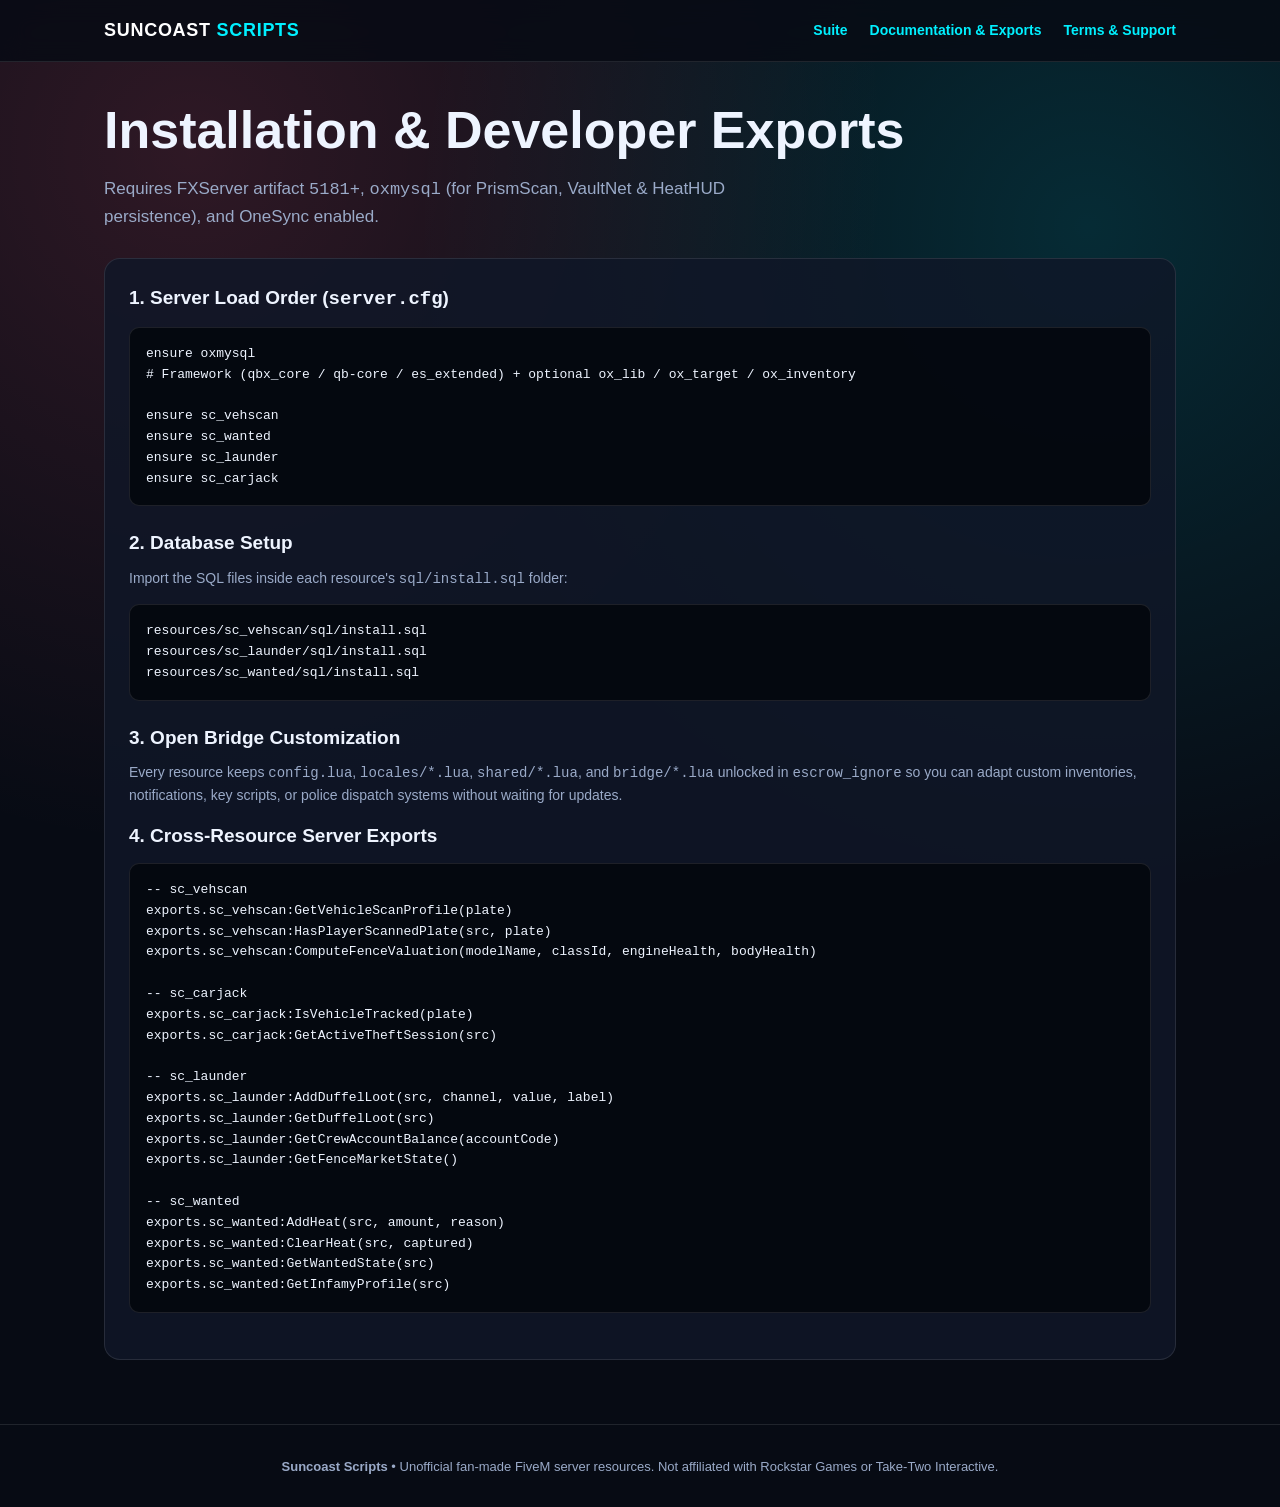
==== docs.html @ 856428ee "Suncoast Scripts static storefront" ====
<!doctype html>
<html lang="en">
<head>
  <meta charset="UTF-8" />
  <meta name="viewport" content="width=device-width, initial-scale=1.0" />
  <title>Documentation &amp; Exports — Suncoast Scripts</title>
  <link rel="stylesheet" href="./styles.css" />
</head>
<body>
  <header>
    <div class="container">
      <nav>
        <div class="brand">SUNCOAST <span>SCRIPTS</span></div>
        <div class="nav-links">
          <a href="./index.html">Suite</a>
          <a href="./docs.html">Documentation &amp; Exports</a>
          <a href="./terms.html">Terms &amp; Support</a>
        </div>
      </nav>
    </div>
  </header>

  <main class="container" style="padding-top:40px;">
    <h1>Installation &amp; Developer Exports</h1>
    <p class="subtitle" style="margin:10px 0 28px;">
      Requires FXServer artifact <code>5181+</code>, <code>oxmysql</code> (for PrismScan, VaultNet &amp; HeatHUD persistence), and OneSync enabled.
    </p>

    <div class="card">
      <h3>1. Server Load Order (<code>server.cfg</code>)</h3>
<pre>ensure oxmysql
# Framework (qbx_core / qb-core / es_extended) + optional ox_lib / ox_target / ox_inventory

ensure sc_vehscan
ensure sc_wanted
ensure sc_launder
ensure sc_carjack</pre>

      <h3>2. Database Setup</h3>
      <p>Import the SQL files inside each resource's <code>sql/install.sql</code> folder:</p>
<pre>resources/sc_vehscan/sql/install.sql
resources/sc_launder/sql/install.sql
resources/sc_wanted/sql/install.sql</pre>

      <h3>3. Open Bridge Customization</h3>
      <p>Every resource keeps <code>config.lua</code>, <code>locales/*.lua</code>, <code>shared/*.lua</code>, and <code>bridge/*.lua</code> unlocked in <code>escrow_ignore</code> so you can adapt custom inventories, notifications, key scripts, or police dispatch systems without waiting for updates.</p>

      <h3>4. Cross-Resource Server Exports</h3>
<pre>-- sc_vehscan
exports.sc_vehscan:GetVehicleScanProfile(plate)
exports.sc_vehscan:HasPlayerScannedPlate(src, plate)
exports.sc_vehscan:ComputeFenceValuation(modelName, classId, engineHealth, bodyHealth)

-- sc_carjack
exports.sc_carjack:IsVehicleTracked(plate)
exports.sc_carjack:GetActiveTheftSession(src)

-- sc_launder
exports.sc_launder:AddDuffelLoot(src, channel, value, label)
exports.sc_launder:GetDuffelLoot(src)
exports.sc_launder:GetCrewAccountBalance(accountCode)
exports.sc_launder:GetFenceMarketState()

-- sc_wanted
exports.sc_wanted:AddHeat(src, amount, reason)
exports.sc_wanted:ClearHeat(src, captured)
exports.sc_wanted:GetWantedState(src)
exports.sc_wanted:GetInfamyProfile(src)</pre>
    </div>
  </main>

  <footer>
    <div class="container">
      <p><strong>Suncoast Scripts</strong> &bull; Unofficial fan-made FiveM server resources. Not affiliated with Rockstar Games or Take-Two Interactive.</p>
    </div>
  </footer>
</body>
</html>
---- styles.css ----
:root {
  --bg: #070b14;
  --surface: rgba(16, 23, 40, 0.84);
  --border: rgba(255, 255, 255, 0.1);
  --cyan: #00f0ff;
  --coral: #ff5e7e;
  --emerald: #2ce8a2;
  --amber: #ffb84d;
  --text: #eef4ff;
  --muted: #9aaac8;
}

* { box-sizing: border-box; margin: 0; padding: 0; }
body {
  background: radial-gradient(circle at 15% 10%, rgba(255, 94, 126, 0.16), transparent 40%),
              radial-gradient(circle at 85% 15%, rgba(0, 240, 255, 0.14), transparent 40%),
              var(--bg);
  color: var(--text);
  font-family: 'Inter', -apple-system, BlinkMacSystemFont, 'Segoe UI', Roboto, sans-serif;
  line-height: 1.6;
}

a { color: var(--cyan); text-decoration: none; }
a:hover { text-decoration: underline; }

.container { max-width: 1120px; margin: 0 auto; padding: 0 24px; }

header {
  border-bottom: 1px solid var(--border);
  background: rgba(7, 11, 20, 0.86);
  backdrop-filter: blur(12px);
  position: sticky;
  top: 0;
  z-index: 20;
}

nav {
  display: flex;
  align-items: center;
  justify-content: space-between;
  padding: 16px 0;
}

.brand { font-weight: 800; font-size: 18px; letter-spacing: 0.04em; color: #fff; }
.brand span { color: var(--cyan); }
.nav-links { display: flex; gap: 22px; font-size: 14px; font-weight: 600; }

.hero { padding: 72px 0 48px; text-align: center; }
.badge {
  display: inline-block;
  padding: 5px 12px;
  border-radius: 999px;
  background: rgba(0, 240, 255, 0.12);
  border: 1px solid rgba(0, 240, 255, 0.35);
  color: var(--cyan);
  font-size: 12px;
  font-weight: 700;
  margin-bottom: 18px;
}

h1 { font-size: clamp(32px, 5vw, 52px); font-weight: 900; line-height: 1.1; margin-bottom: 16px; }
.subtitle { max-width: 720px; margin: 0 auto 28px; color: var(--muted); font-size: 17px; }

.cta-row { display: flex; justify-content: center; gap: 14px; flex-wrap: wrap; }
.btn {
  display: inline-block;
  padding: 12px 22px;
  border-radius: 10px;
  font-weight: 700;
  font-size: 14px;
  border: 1px solid var(--border);
  background: rgba(255, 255, 255, 0.05);
  color: #fff;
}
.btn-primary {
  background: linear-gradient(135deg, #00d2ff, #00f0ff);
  color: #06101a;
  border: none;
}

.grid { display: grid; grid-template-columns: repeat(auto-fit, minmax(260px, 1fr)); gap: 20px; margin: 36px 0; }
.card {
  background: var(--surface);
  border: 1px solid var(--border);
  border-radius: 16px;
  padding: 24px;
}
.card h3 { font-size: 19px; margin-bottom: 8px; }
.card p { color: var(--muted); font-size: 14px; margin-bottom: 14px; }
.price { font-size: 22px; font-weight: 800; color: var(--emerald); }

pre {
  background: rgba(4, 7, 14, 0.9);
  border: 1px solid var(--border);
  padding: 16px;
  border-radius: 10px;
  overflow-x: auto;
  font-size: 13px;
  margin: 12px 0 22px;
}

footer {
  border-top: 1px solid var(--border);
  margin-top: 64px;
  padding: 32px 0;
  color: var(--muted);
  font-size: 13px;
  text-align: center;
}
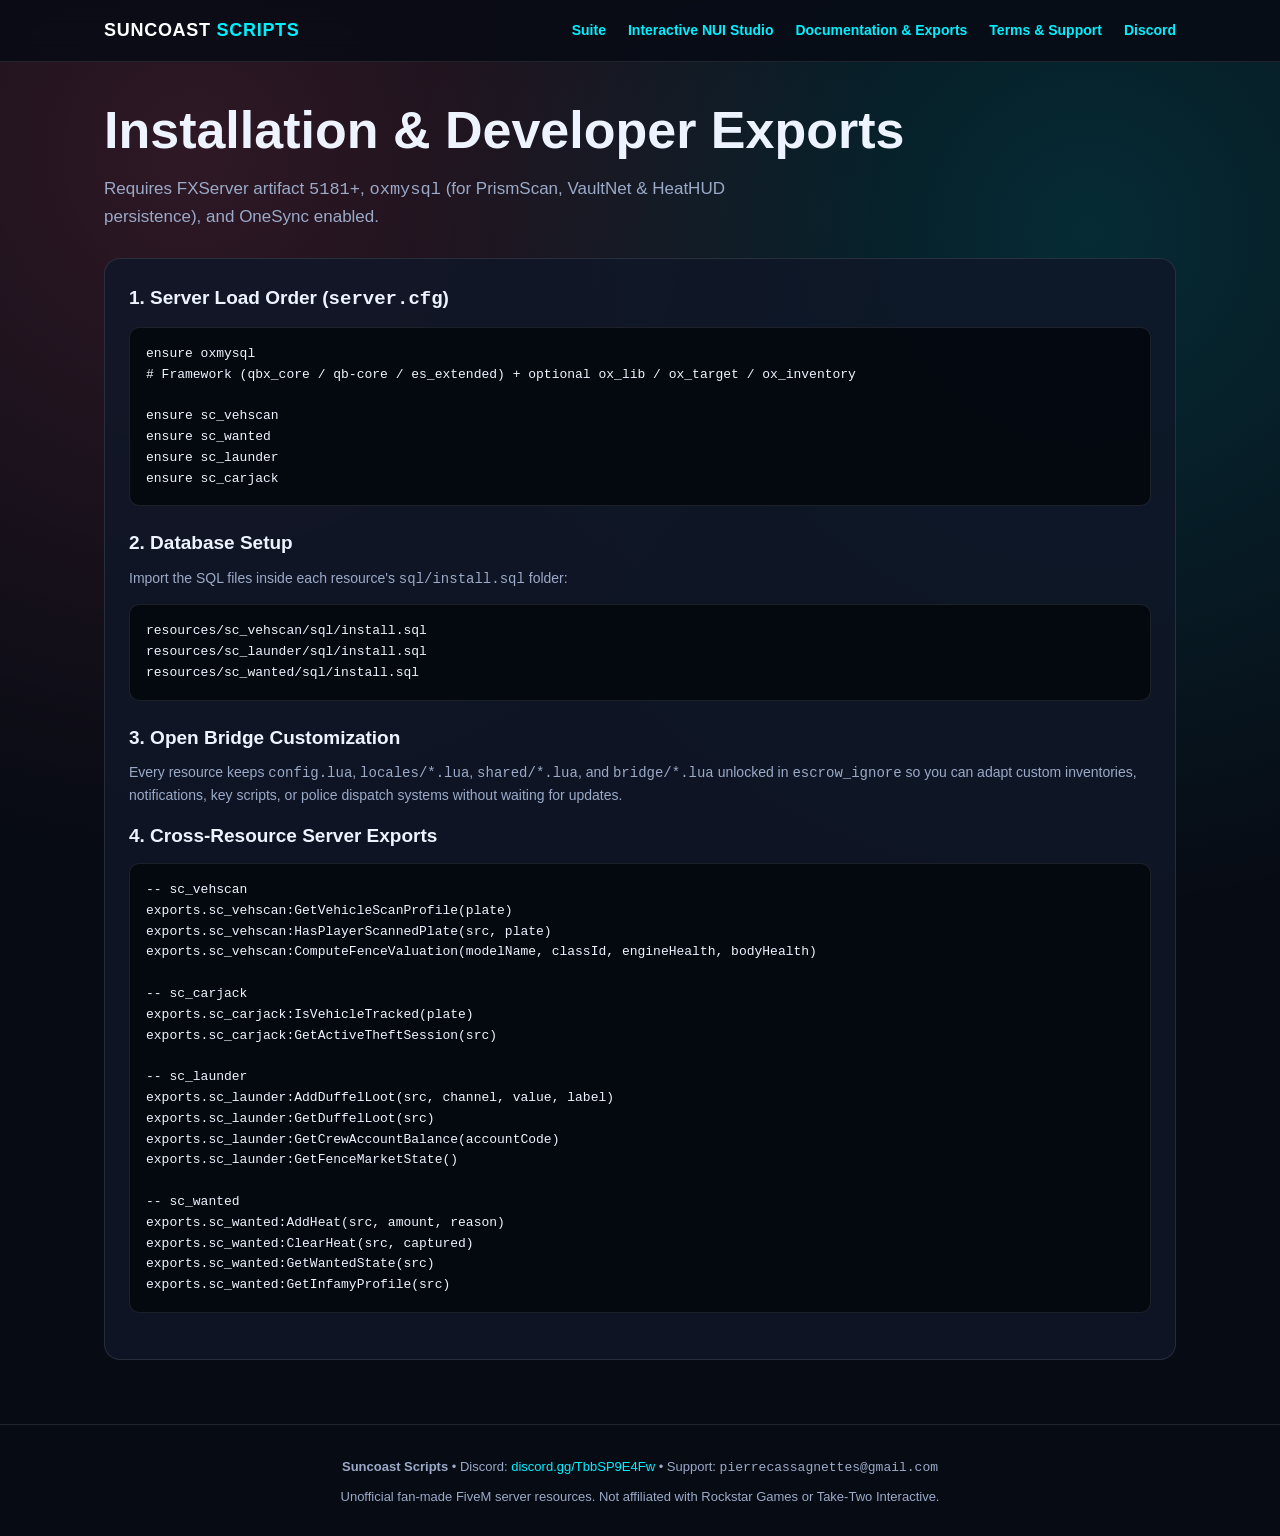
==== commit bfb429f6: "Add in-game gameplay trailer and 1080p screenshots gallery" ====
--- a/docs.html
+++ b/docs.html
@@ -13,8 +13,10 @@
         <div class="brand">SUNCOAST <span>SCRIPTS</span></div>
         <div class="nav-links">
           <a href="./index.html">Suite</a>
+          <a href="./showcase.html">Interactive NUI Studio</a>
           <a href="./docs.html">Documentation &amp; Exports</a>
           <a href="./terms.html">Terms &amp; Support</a>
+          <a href="https://discord.gg/TbbSP9E4Fw" target="_blank" rel="noopener">Discord</a>
         </div>
       </nav>
     </div>
@@ -71,7 +73,8 @@
 
   <footer>
     <div class="container">
-      <p><strong>Suncoast Scripts</strong> &bull; Unofficial fan-made FiveM server resources. Not affiliated with Rockstar Games or Take-Two Interactive.</p>
+      <p><strong>Suncoast Scripts</strong> &bull; Discord: <a href="https://discord.gg/TbbSP9E4Fw" target="_blank" rel="noopener">discord.gg/TbbSP9E4Fw</a> &bull; Support: <code>pierrecassagnettes@gmail.com</code></p>
+      <p style="margin-top:8px;">Unofficial fan-made FiveM server resources. Not affiliated with Rockstar Games or Take-Two Interactive.</p>
     </div>
   </footer>
 </body>
--- a/styles.css
+++ b/styles.css
@@ -43,7 +43,7 @@
 
 .brand { font-weight: 800; font-size: 18px; letter-spacing: 0.04em; color: #fff; }
 .brand span { color: var(--cyan); }
-.nav-links { display: flex; gap: 22px; font-size: 14px; font-weight: 600; }
+.nav-links { display: flex; gap: 22px; font-size: 14px; font-weight: 600; flex-wrap: wrap; }
 
 .hero { padding: 72px 0 48px; text-align: center; }
 .badge {
@@ -59,6 +59,8 @@
 }
 
 h1 { font-size: clamp(32px, 5vw, 52px); font-weight: 900; line-height: 1.1; margin-bottom: 16px; }
+h2.section-title { font-size: 26px; font-weight: 800; margin-bottom: 8px; text-align: center; }
+.section-sub { color: var(--muted); font-size: 14px; text-align: center; margin-bottom: 22px; }
 .subtitle { max-width: 720px; margin: 0 auto 28px; color: var(--muted); font-size: 17px; }
 
 .cta-row { display: flex; justify-content: center; gap: 14px; flex-wrap: wrap; }
@@ -89,6 +91,60 @@
 .card p { color: var(--muted); font-size: 14px; margin-bottom: 14px; }
 .price { font-size: 22px; font-weight: 800; color: var(--emerald); }
 
+.card-thumb {
+  display: block;
+  margin-bottom: 14px;
+  border-radius: 10px;
+  overflow: hidden;
+  border: 1px solid var(--border);
+  aspect-ratio: 16 / 9;
+  background: #04070e;
+}
+.card-thumb img {
+  width: 100%;
+  height: 100%;
+  object-fit: cover;
+  display: block;
+  transition: transform 0.25s ease;
+}
+.card-thumb:hover img {
+  transform: scale(1.03);
+}
+
+.gallery-section { margin: 44px 0; }
+.gallery-grid {
+  display: grid;
+  grid-template-columns: repeat(auto-fit, minmax(320px, 1fr));
+  gap: 20px;
+}
+.gallery-item {
+  background: var(--surface);
+  border: 1px solid var(--border);
+  border-radius: 14px;
+  overflow: hidden;
+  transition: border-color 0.2s ease, transform 0.2s ease;
+}
+.gallery-item:hover {
+  border-color: rgba(0, 240, 255, 0.45);
+  transform: translateY(-2px);
+}
+.gallery-item img {
+  width: 100%;
+  aspect-ratio: 16 / 9;
+  object-fit: cover;
+  display: block;
+}
+.gallery-caption {
+  padding: 12px 16px;
+  font-size: 13px;
+  color: var(--muted);
+}
+.gallery-caption strong {
+  color: var(--text);
+  display: block;
+  margin-bottom: 2px;
+}
+
 pre {
   background: rgba(4, 7, 14, 0.9);
   border: 1px solid var(--border);
